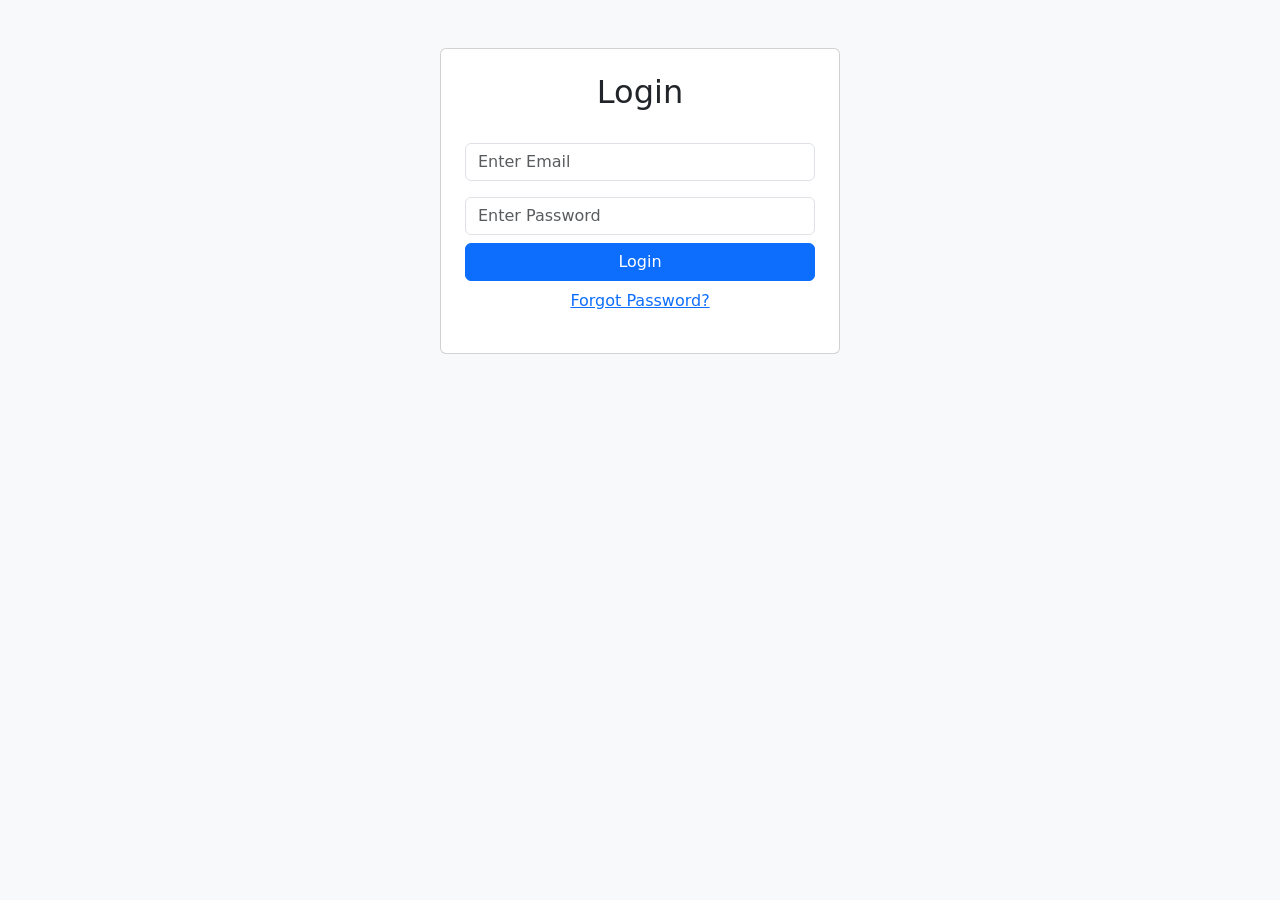
==== login.html @ bbf68290 "first commit" ====
<!DOCTYPE html>
<html lang="en">
<head>
  <meta charset="UTF-8">
  <meta name="viewport" content="width=device-width, initial-scale=1.0">
  <link rel="stylesheet" href="https://cdn.jsdelivr.net/npm/bootstrap@5.3.8/dist/css/bootstrap.min.css">
  <title>Login</title>
</head>
<body class="bg-light">
  <div class="containetr mt-5">
    <div class="card p-4 mx-auto" style="max-width: 400px">
      <h2 class="text-center">Login</h2>

      <!-- Error Message -->
       <p id="errorMsg" class="text-center"></p>

       <input type="email" id="email" class="form-control my-2" placeholder="Enter Email">
       <input type="password" id="password" class="form-control my-2" placeholder="Enter Password">

       <button class="btn btn-primary w-100" onclick="login()">Login</button>
       
       <p class="text-center mt-2">
        <a href="forgot.html">Forgot Password?</a>
       </p>
    </div>
  </div>

  <!-- Script code -->
  
  <script>
    function login(){
      let email = document.getElementById("email").value.trim();
      let password = document.getElementById("password").value.trim();
      let errorMsg = document.getElementById("errorMsg");

      errorMsg.innerText = " ";

      // get stored user
      let storedUser = JSON.parse(localStorage.getItem("user"));

      if(!storedUser){
        errorMsg.innerText = "⚠️ No user found. Please register first.";
        return;
      }

      if(email ==="" || password ===""){
        errorMsg.innerText = "⚠️ Please fill all fields";
        return;
      }

      if(email === storedUser.email && password === storedUser.password){

        localStorage.setItem("loggedInUser", email);
        
        //errorMsg.style.color = "green";
        errorMsg.classList.remove("text-danger");
        errorMsg.classList.add("text-success");
        errorMsg.innerText = "✅ Login successful! Redirecting...";

        setTimeout(()=>{
          window.location.href ="index.html";
        },1500);
      } else {
        errorMsg.innerText = "❌ Invalid email or password";
      }

    }

  </script>
</body>
</html>
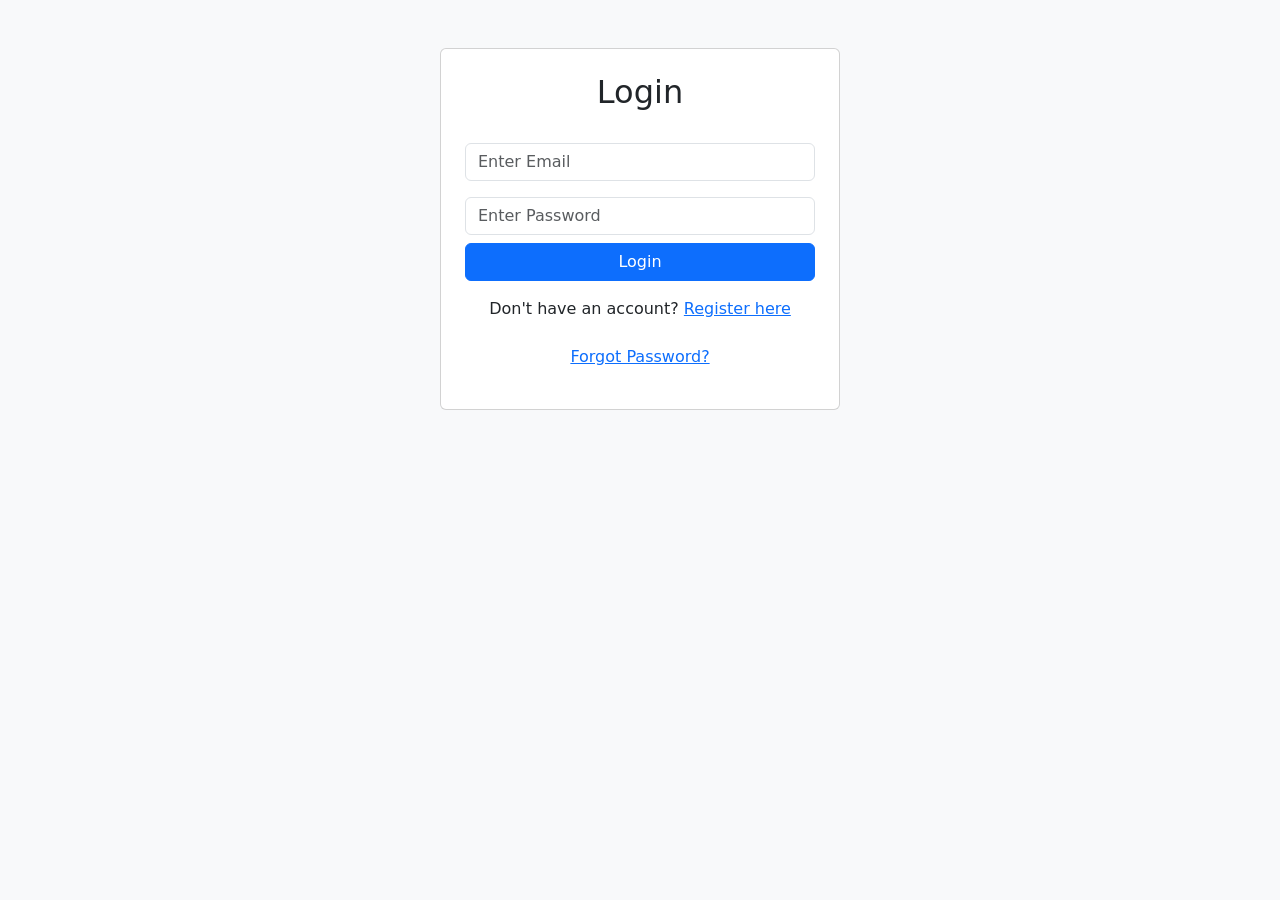
==== commit 02cce88d: "i" ====
--- a/login.html
+++ b/login.html
@@ -18,10 +18,14 @@
        <input type="password" id="password" class="form-control my-2" placeholder="Enter Password">
 
        <button class="btn btn-primary w-100" onclick="login()">Login</button>
-       
+
+       <p class="text-center mt-3">Don't have an account? 
+        <a href="register.html">Register here</a>
+      </p>       
        <p class="text-center mt-2">
         <a href="forgot.html">Forgot Password?</a>
        </p>
+       
     </div>
   </div>
 
